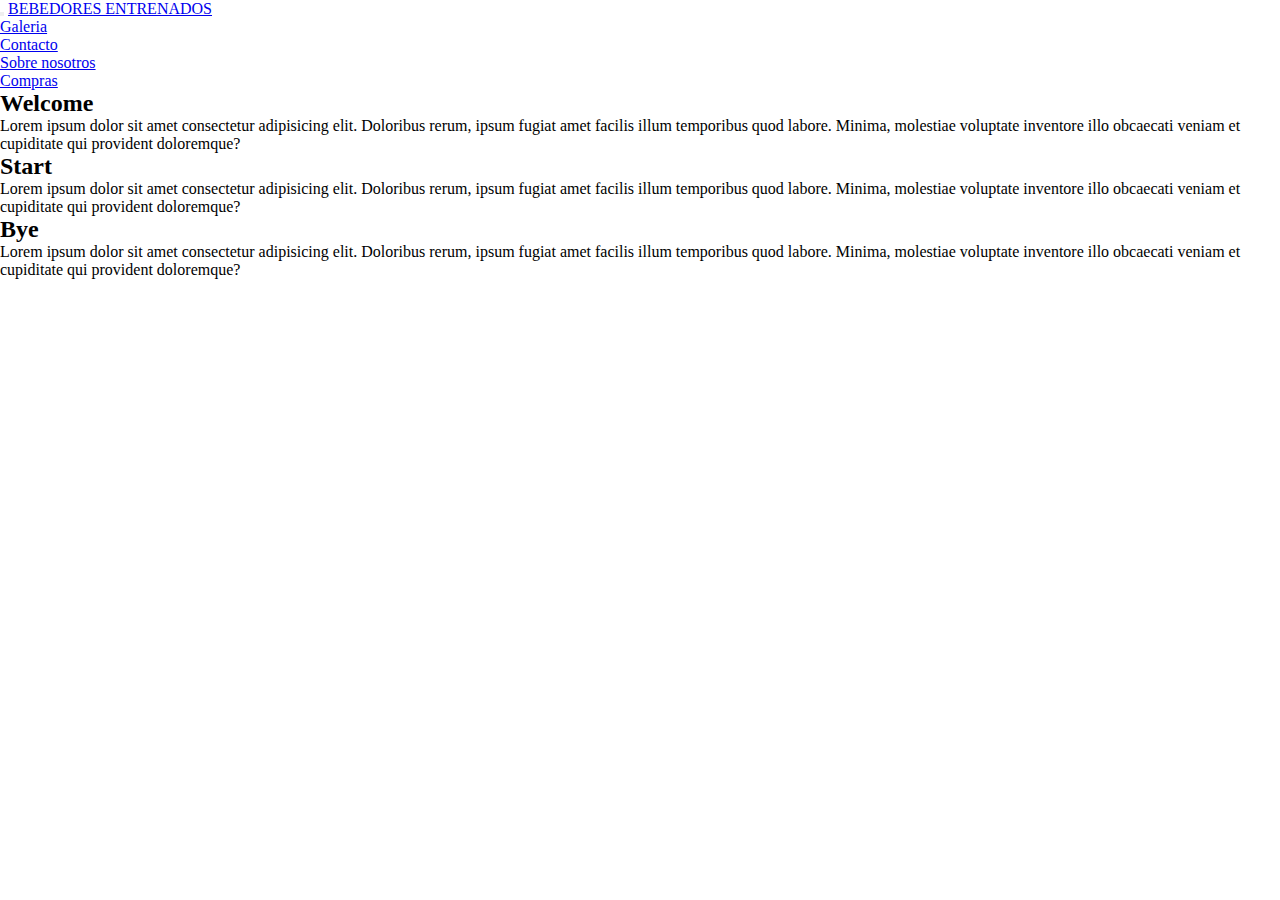
==== index.html @ 82dce369 "editando html+bootstrap" ====
<!doctype html>
<html lang="en">
<head>
    <meta charset="utf-8">
    <meta name="viewport" content="width=device-width, initial-scale=1">
    <link rel="stylesheet" href="css/style.css">
    <link href="https://cdn.jsdelivr.net/npm/bootstrap@5.3.2/dist/css/bootstrap.min.css" rel="stylesheet" integrity="sha384-T3c6CoIi6uLrA9TneNEoa7RxnatzjcDSCmG1MXxSR1GAsXEV/Dwwykc2MPK8M2HN" crossorigin="anonymous">
    <title>Bootstrap demo</title>
</head>
<body >


    <nav class="navbar navbar-expand-sm sticky-top bg-success bg-gradient">
        <div class="container-fluid">
        <button class="navbar-toggler" type="button" data-bs-toggle="collapse" data-bs-target="#navbarTogglerDemo03" aria-controls="navbarTogglerDemo03" aria-expanded="false" aria-label="Toggle navigation">
            <span class="navbar-toggler-icon"></span>
        </button>
        <a class="navbar-brand navbar-expand-sm" href="index.html">BEBEDORES ENTRENADOS</a>
        <div class="collapse navbar-collapse" id="navbarTogglerDemo03">
            <ul class="navbar-nav me-auto mb-2 mb-lg-0">
            <li class="nav-item">
                <a class="nav-link active" aria-current="page" href="pages/gallery.html">Galeria</a>
            </li>
            <li class="nav-item">
                <a class="nav-link active" href="pages/contact.html">Contacto</a>
            </li>
            <li class="nav-item">
                <a class="nav-link active" href="pages/aboutUs.html">Sobre nosotros</a>
            </li>
            </ul>
            <li class="nav-item">
                <a class="nav-link active" href="pages/eShop.html" aria-disabled="true">Compras</a>
            </li>
        </div>
    </nav>

    <section>
        <article class="bg-secondary-subtle">
            <h2>Welcome</h2>
            <p>Lorem ipsum dolor sit amet consectetur adipisicing elit. Doloribus rerum, ipsum fugiat amet facilis illum temporibus quod labore. Minima, molestiae voluptate inventore illo obcaecati veniam et cupiditate qui provident doloremque?</p>
        </article>
    </section>

    <section>
        <article>
            <h2>Start</h2>
            <p>Lorem ipsum dolor sit amet consectetur adipisicing elit. Doloribus rerum, ipsum fugiat amet facilis illum temporibus quod labore. Minima, molestiae voluptate inventore illo obcaecati veniam et cupiditate qui provident doloremque?</p>
        </article>
    </section>

    <section>
        <article>
            <h2>Bye</h2>
            <p>Lorem ipsum dolor sit amet consectetur adipisicing elit. Doloribus rerum, ipsum fugiat amet facilis illum temporibus quod labore. Minima, molestiae voluptate inventore illo obcaecati veniam et cupiditate qui provident doloremque?</p>
        </article>
    </section>



    <!-- script de bootstrap -->
    <script src="https://cdn.jsdelivr.net/npm/bootstrap@5.3.2/dist/js/bootstrap.bundle.min.js" integrity="sha384-C6RzsynM9kWDrMNeT87bh95OGNyZPhcTNXj1NW7RuBCsyN/o0jlpcV8Qyq46cDfL" crossorigin="anonymous"></script>
</body>
</html>
---- css/style.css ----
* {
    padding: 0px;
    margin: 0px;
    box-sizing: border-box;
}

.nav-item {
    list-style: none;
}
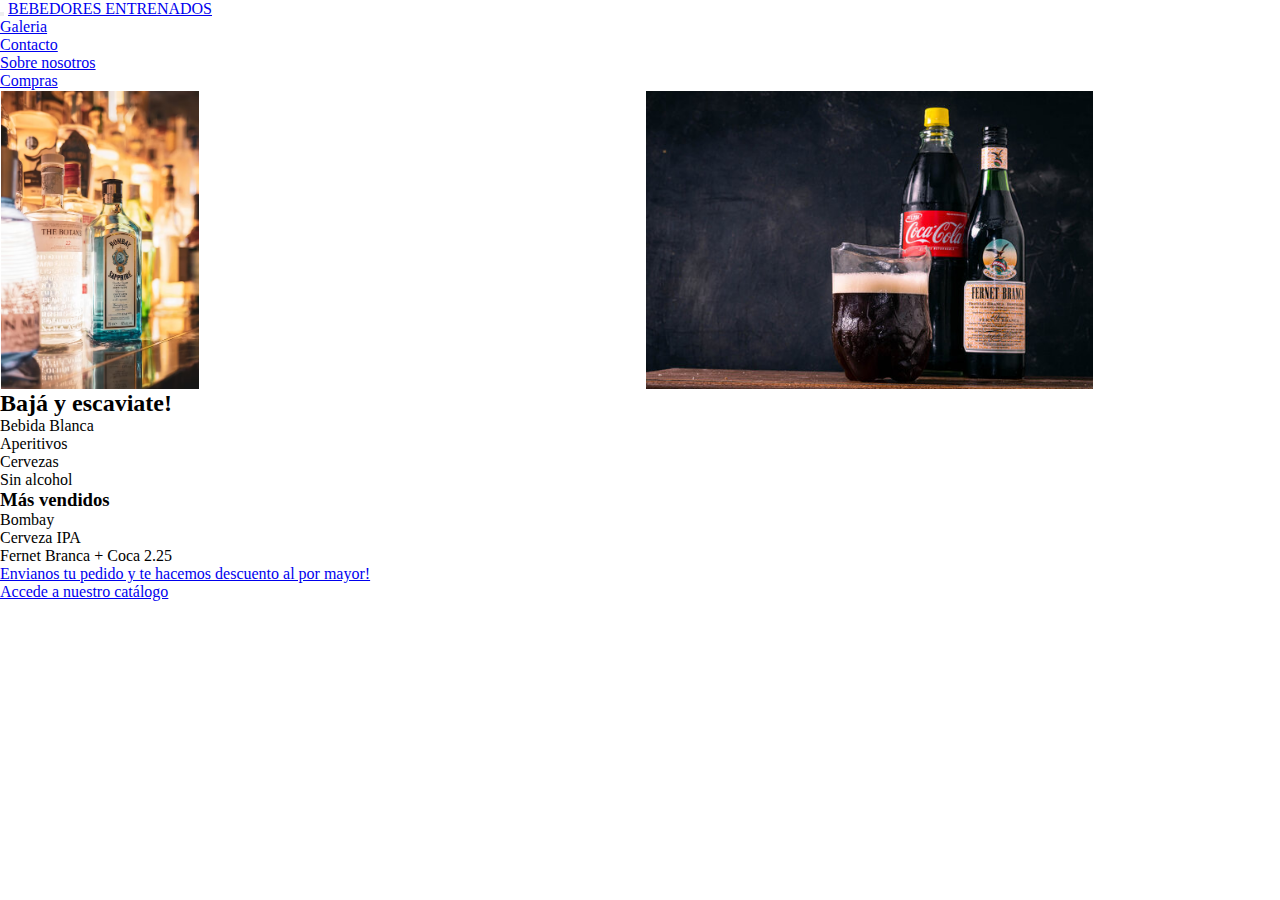
==== commit 82834734: "se agrego navbar a las paginas" ====
--- a/index.html
+++ b/index.html
@@ -15,7 +15,7 @@
         <button class="navbar-toggler" type="button" data-bs-toggle="collapse" data-bs-target="#navbarTogglerDemo03" aria-controls="navbarTogglerDemo03" aria-expanded="false" aria-label="Toggle navigation">
             <span class="navbar-toggler-icon"></span>
         </button>
-        <a class="navbar-brand navbar-expand-sm" href="index.html">BEBEDORES ENTRENADOS</a>
+        <a class="navbar-brand" href="index.html">BEBEDORES ENTRENADOS</a>
         <div class="collapse navbar-collapse" id="navbarTogglerDemo03">
             <ul class="navbar-nav me-auto mb-2 mb-lg-0">
             <li class="nav-item">
@@ -34,27 +34,39 @@
         </div>
     </nav>
 
-    <section>
-        <article class="bg-secondary-subtle">
-            <h2>Welcome</h2>
-            <p>Lorem ipsum dolor sit amet consectetur adipisicing elit. Doloribus rerum, ipsum fugiat amet facilis illum temporibus quod labore. Minima, molestiae voluptate inventore illo obcaecati veniam et cupiditate qui provident doloremque?</p>
-        </article>
+    <section class="section">
+        <div class="img1"><img  src="assets/images/photo-1663738797534-d9c327516967.avif" alt="bebidas alcoholicas">
+        </div>
+
+        <div class="img2"><img src="assets/images/360_F_433361452_bwuYn79oAdKf4bEpvvgpYTy6Ka0kuflM.jpg" alt="fernet con Coca">
+        </div>
+        
     </section>
 
-    <section>
-        <article>
-            <h2>Start</h2>
-            <p>Lorem ipsum dolor sit amet consectetur adipisicing elit. Doloribus rerum, ipsum fugiat amet facilis illum temporibus quod labore. Minima, molestiae voluptate inventore illo obcaecati veniam et cupiditate qui provident doloremque?</p>
-        </article>
-    </section>
 
-    <section>
-        <article>
-            <h2>Bye</h2>
-            <p>Lorem ipsum dolor sit amet consectetur adipisicing elit. Doloribus rerum, ipsum fugiat amet facilis illum temporibus quod labore. Minima, molestiae voluptate inventore illo obcaecati veniam et cupiditate qui provident doloremque?</p>
-        </article>
-    </section>
+    <h2>Bajá y escaviate!</h2>
 
+    <ul>
+        <li>Bebida Blanca</li>
+        <li>Aperitivos</li>
+        <li>Cervezas</li>
+        <li>Sin alcohol</li>
+    </ul>
+    <ol>
+        <h3>Más vendidos</h3>
+        <li>Bombay</li>
+        <li>Cerveza IPA</li>
+        <li>Fernet Branca + Coca 2.25</li>
+    </ol>
+
+    <footer class="footer">
+        <nav>
+            <ul>
+                <li><a href="pages/contact.html">Envianos tu pedido y te hacemos descuento al por mayor!</a></li>
+                <li><a href="pages/galery.html">Accede a nuestro catálogo</a></li>
+            </ul>
+        </nav>
+    </footer>
 
 
     <!-- script de bootstrap -->
--- a/css/style.css
+++ b/css/style.css
@@ -6,4 +6,33 @@
 
 .nav-item {
     list-style: none;
+}
+
+.section {
+    display: grid;
+    grid-template-columns: repeat(2, 1fr);
+    padding: 0px;
+    margin: 0px;
+    gap: 10px;
+}
+
+.img1  {
+    display: flex;
+    
+    width: max-content;
+    height: 300px;
+    border: 1px solid transparent;
+}
+
+.img2 {
+    display: flex;
+    width: 400px;
+    height: 300px;
+    border: 1px solid transparent;
+}
+@media (max-width: 380px) {
+    a.navbar-brand {
+        color: white;
+        visibility: hidden;
+    }
 }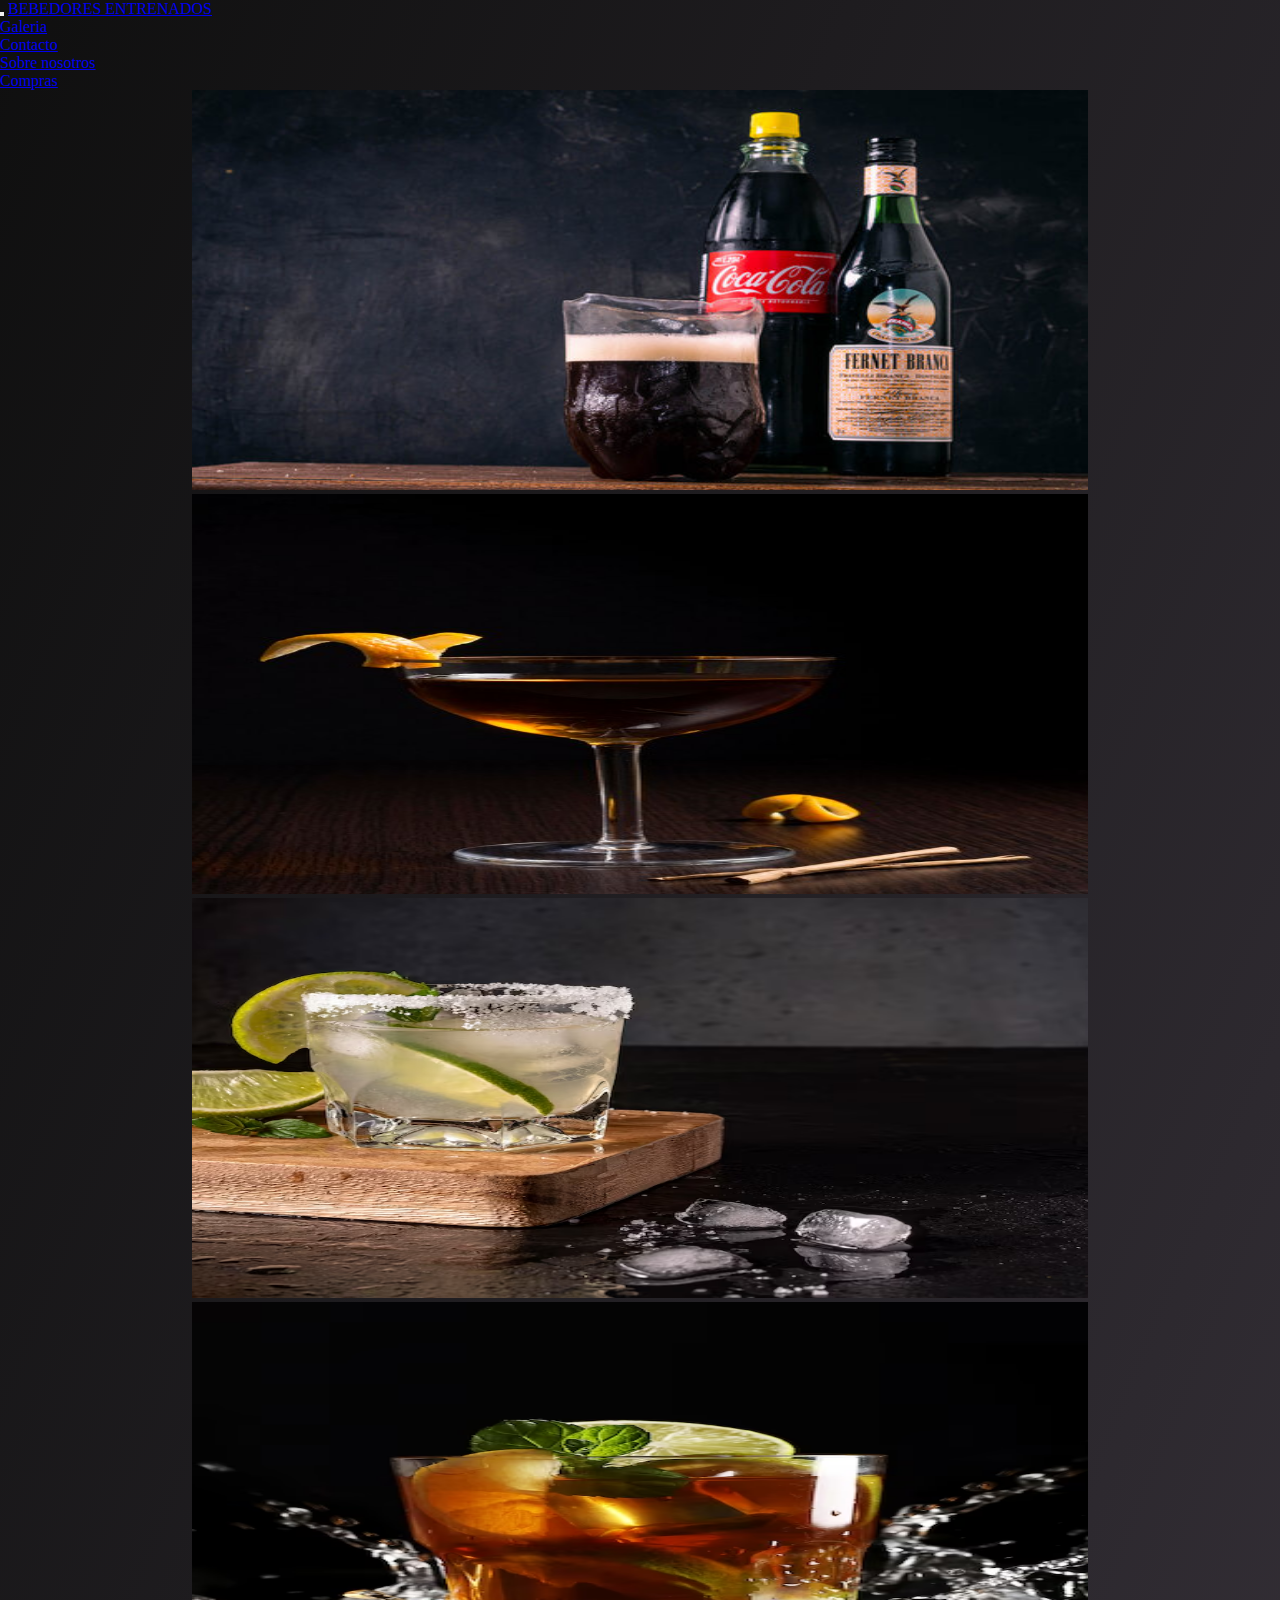
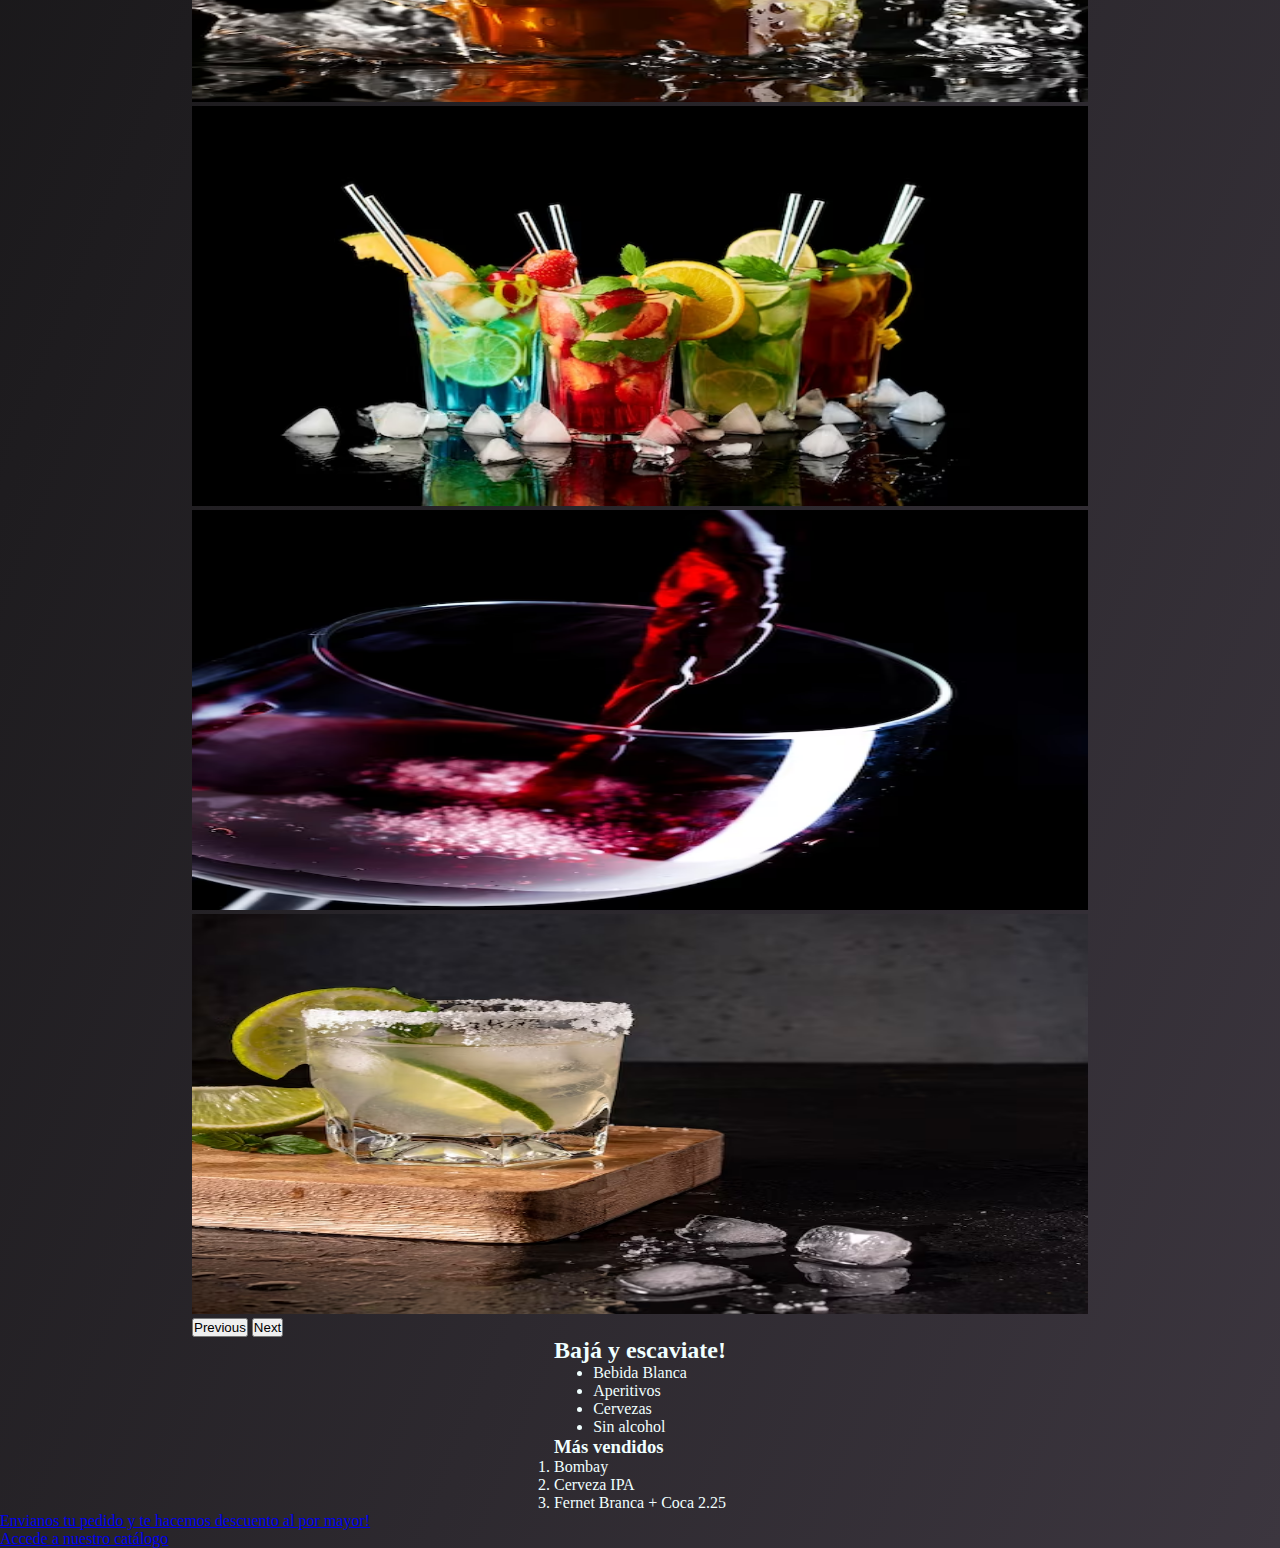
==== commit 575bbc77: "colores, bg img, navbar, pages linkeadas" ====
--- a/index.html
+++ b/index.html
@@ -1,63 +1,101 @@
 <!doctype html>
 <html lang="en">
+
 <head>
     <meta charset="utf-8">
     <meta name="viewport" content="width=device-width, initial-scale=1">
     <link rel="stylesheet" href="css/style.css">
-    <link href="https://cdn.jsdelivr.net/npm/bootstrap@5.3.2/dist/css/bootstrap.min.css" rel="stylesheet" integrity="sha384-T3c6CoIi6uLrA9TneNEoa7RxnatzjcDSCmG1MXxSR1GAsXEV/Dwwykc2MPK8M2HN" crossorigin="anonymous">
-    <title>Bootstrap demo</title>
+    <link href="https://cdn.jsdelivr.net/npm/bootstrap@5.3.2/dist/css/bootstrap.min.css" rel="stylesheet"
+        integrity="sha384-T3c6CoIi6uLrA9TneNEoa7RxnatzjcDSCmG1MXxSR1GAsXEV/Dwwykc2MPK8M2HN" crossorigin="anonymous">
+    <title>BEBEDORES ENTRENADOS</title>
 </head>
-<body >
 
+<body class="body">
 
-    <nav class="navbar navbar-expand-sm sticky-top bg-success bg-gradient">
-        <div class="container-fluid">
-        <button class="navbar-toggler" type="button" data-bs-toggle="collapse" data-bs-target="#navbarTogglerDemo03" aria-controls="navbarTogglerDemo03" aria-expanded="false" aria-label="Toggle navigation">
-            <span class="navbar-toggler-icon"></span>
-        </button>
-        <a class="navbar-brand" href="index.html">BEBEDORES ENTRENADOS</a>
-        <div class="collapse navbar-collapse" id="navbarTogglerDemo03">
-            <ul class="navbar-nav me-auto mb-2 mb-lg-0">
-            <li class="nav-item">
-                <a class="nav-link active" aria-current="page" href="pages/gallery.html">Galeria</a>
-            </li>
-            <li class="nav-item">
-                <a class="nav-link active" href="pages/contact.html">Contacto</a>
-            </li>
-            <li class="nav-item">
-                <a class="nav-link active" href="pages/aboutUs.html">Sobre nosotros</a>
-            </li>
-            </ul>
-            <li class="nav-item">
-                <a class="nav-link active" href="pages/eShop.html" aria-disabled="true">Compras</a>
-            </li>
-        </div>
+    <nav class="navbar navbar-expand-sm sticky-top bg-dark ">
+        <div class="container-fluid ">
+            <button class="navbar-toggler " type="button" data-bs-toggle="collapse" data-bs-target="#navbarTogglerDemo03"
+                aria-controls="navbarTogglerDemo03" aria-expanded="false" aria-label="Toggle navigation">
+                <span class="navbar-toggler-icon"></span>
+            </button>
+            <a class="navbar-brand text-light " href="index.html">BEBEDORES ENTRENADOS</a>
+            <div class="collapse navbar-collapse" id="navbarTogglerDemo03">
+                <ul class="navbar-nav me-auto mb-2 mb-lg-0 ">
+                    <li class="nav-item ">
+                        <a class="nav-link active text-light" aria-current="page" href="pages/gallery.html">Galeria</a>
+                    </li>
+                    <li class="nav-item ">
+                        <a class="nav-link active text-light" href="pages/contact.html">Contacto</a>
+                    </li>
+                    <li class="nav-item">
+                        <a class="nav-link active text-light" href="pages/aboutUs.html">Sobre nosotros</a>
+                    </li>
+                    <li class="nav-item__compras">
+                        <a class="nav-link active text-light" href="pages/eShop.html">Compras</a>
+                    </li>
+                </ul>
+            </div>
     </nav>
 
-    <section class="section">
-        <div class="img1"><img  src="assets/images/photo-1663738797534-d9c327516967.avif" alt="bebidas alcoholicas">
+    <section class="carrusel">
+        <div id="carouselExampleInterval" class="carousel slide" data-bs-ride="carousel">
+            <div class="carousel-inner">
+                <div class="carousel-item active" data-bs-interval="10000">
+                    <img src="assets/images/360_F_433361452_bwuYn79oAdKf4bEpvvgpYTy6Ka0kuflM.jpg" class="d-block w-100" alt="...">
+                </div>
+                <div class="carousel-item" data-bs-interval="2000">
+                    <img src="assets/images/copa-coctel-aromatica-lista-ser-servida_23-2148617680.jpg" class="d-block w-100" alt="...">
+                </div>
+                <div class="carousel-item">
+                    <img src="assets/images/deliciosa-bebida-limon-hielo_23-2148751853.avif" class="d-block w-10000000" alt="...">
+                </div>
+    
+                <div class="carousel-item">
+                    <img src="assets/images/delicioso-te-helado_144627-27220.avif" class="d-block w-100" alt="...">
+                </div>
+                <div class="carousel-item">
+                    <img src="assets/images/long-island-ice-tea-mojito-cocteles-laguna-azul-studio-disparo-sobre-fondo-negro_220507-20943.avif" class="d-block w-100" alt="...">
+                </div><div class="carousel-item">
+                    <img src="assets/images/verter-vino-tinto-copa_93675-135827.avif" class="d-block w-100" alt="...">
+                </div>
+                <div class="carousel-item">
+                    <img src="assets/images/deliciosa-bebida-limon-hielo_23-2148751853.avif" class="d-block w-100" alt="...">
+                </div>
+            </div>
+            <button class="carousel-control-prev" type="button" data-bs-target="#carouselExampleInterval"
+                data-bs-slide="prev">
+                <span class="carousel-control-prev-icon" aria-hidden="true"></span>
+                <span class="visually-hidden">Previous</span>
+            </button>
+            <button class="carousel-control-next" type="button" data-bs-target="#carouselExampleInterval"
+                data-bs-slide="next">
+                <span class="carousel-control-next-icon" aria-hidden="true"></span>
+                <span class="visually-hidden">Next</span>
+            </button>
         </div>
-
-        <div class="img2"><img src="assets/images/360_F_433361452_bwuYn79oAdKf4bEpvvgpYTy6Ka0kuflM.jpg" alt="fernet con Coca">
-        </div>
-        
     </section>
 
+    <main class="main">
 
-    <h2>Bajá y escaviate!</h2>
+        <h2>Bajá y escaviate!</h2>
 
-    <ul>
-        <li>Bebida Blanca</li>
-        <li>Aperitivos</li>
-        <li>Cervezas</li>
-        <li>Sin alcohol</li>
-    </ul>
-    <ol>
-        <h3>Más vendidos</h3>
-        <li>Bombay</li>
-        <li>Cerveza IPA</li>
-        <li>Fernet Branca + Coca 2.25</li>
-    </ol>
+        <ul>
+            <li>Bebida Blanca</li>
+            <li>Aperitivos</li>
+            <li>Cervezas</li>
+            <li>Sin alcohol</li>
+        </ul>
+        <ol>
+            <h3>Más vendidos</h3>
+            <li>Bombay</li>
+            <li>Cerveza IPA</li>
+            <li>Fernet Branca + Coca 2.25</li>
+        </ol>
+
+    </main>
+    
+
+    
 
     <footer class="footer">
         <nav>
@@ -70,6 +108,9 @@
 
 
     <!-- script de bootstrap -->
-    <script src="https://cdn.jsdelivr.net/npm/bootstrap@5.3.2/dist/js/bootstrap.bundle.min.js" integrity="sha384-C6RzsynM9kWDrMNeT87bh95OGNyZPhcTNXj1NW7RuBCsyN/o0jlpcV8Qyq46cDfL" crossorigin="anonymous"></script>
+    <script src="https://cdn.jsdelivr.net/npm/bootstrap@5.3.2/dist/js/bootstrap.bundle.min.js"
+        integrity="sha384-C6RzsynM9kWDrMNeT87bh95OGNyZPhcTNXj1NW7RuBCsyN/o0jlpcV8Qyq46cDfL"
+        crossorigin="anonymous"></script>
 </body>
-</html>
+
+</html>--- a/css/style.css
+++ b/css/style.css
@@ -4,32 +4,32 @@
     box-sizing: border-box;
 }
 
-.nav-item {
-    list-style: none;
+.body {
+    background: linear-gradient(to right bottom, #0f0f0f, rgb(60, 54, 63));
+    color: azure;
 }
 
-.section {
-    display: grid;
-    grid-template-columns: repeat(2, 1fr);
-    padding: 0px;
-    margin: 0px;
-    gap: 10px;
+
+.carrusel {
+    display: flex;
+    justify-content: center;
 }
 
-.img1  {
-    display: flex;
-    
-    width: max-content;
-    height: 300px;
-    border: 1px solid transparent;
+#carouselExampleInterval{
+    width: 70%;
 }
 
-.img2 {
-    display: flex;
-    width: 400px;
-    height: 300px;
-    border: 1px solid transparent;
+
+.d-block {
+    height: 400px;
+    width: 100%;
 }
+
+.main {
+    display: grid;
+    place-items: center;
+}
+
 @media (max-width: 380px) {
     a.navbar-brand {
         color: white;
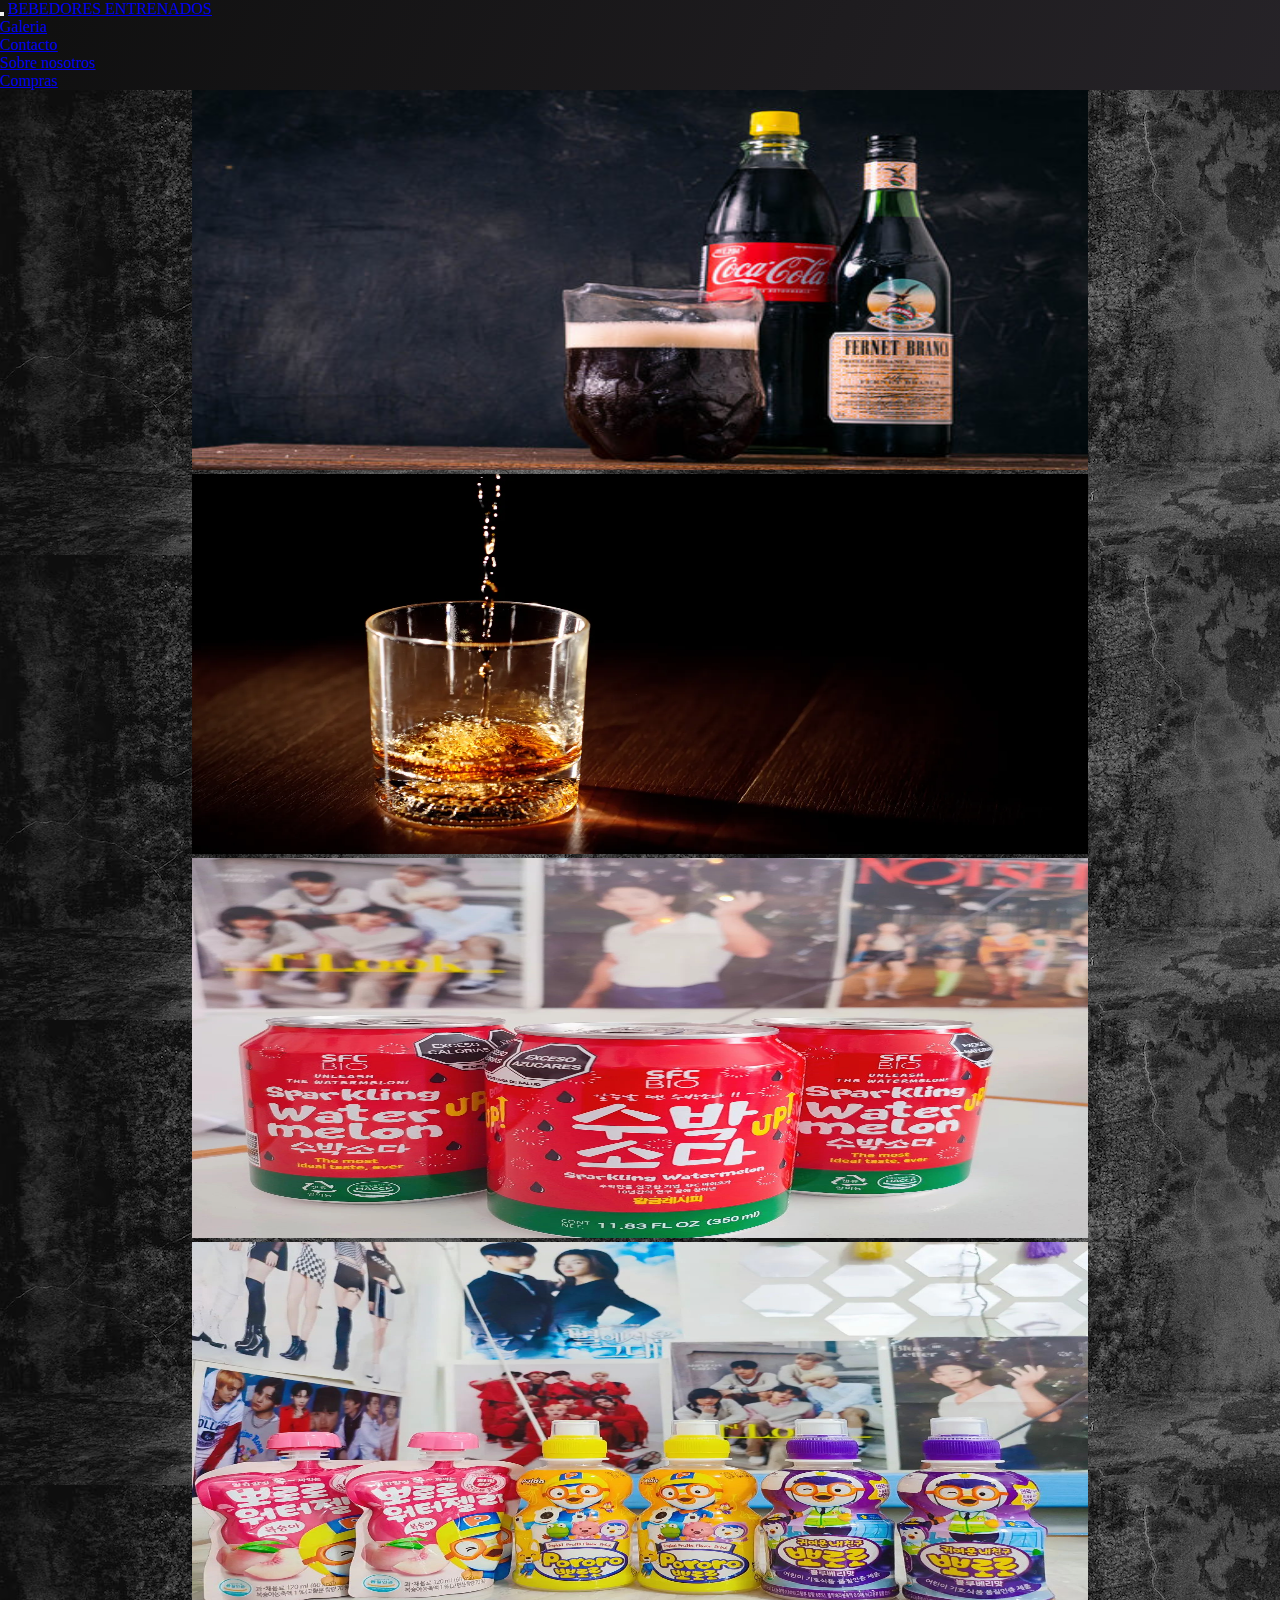
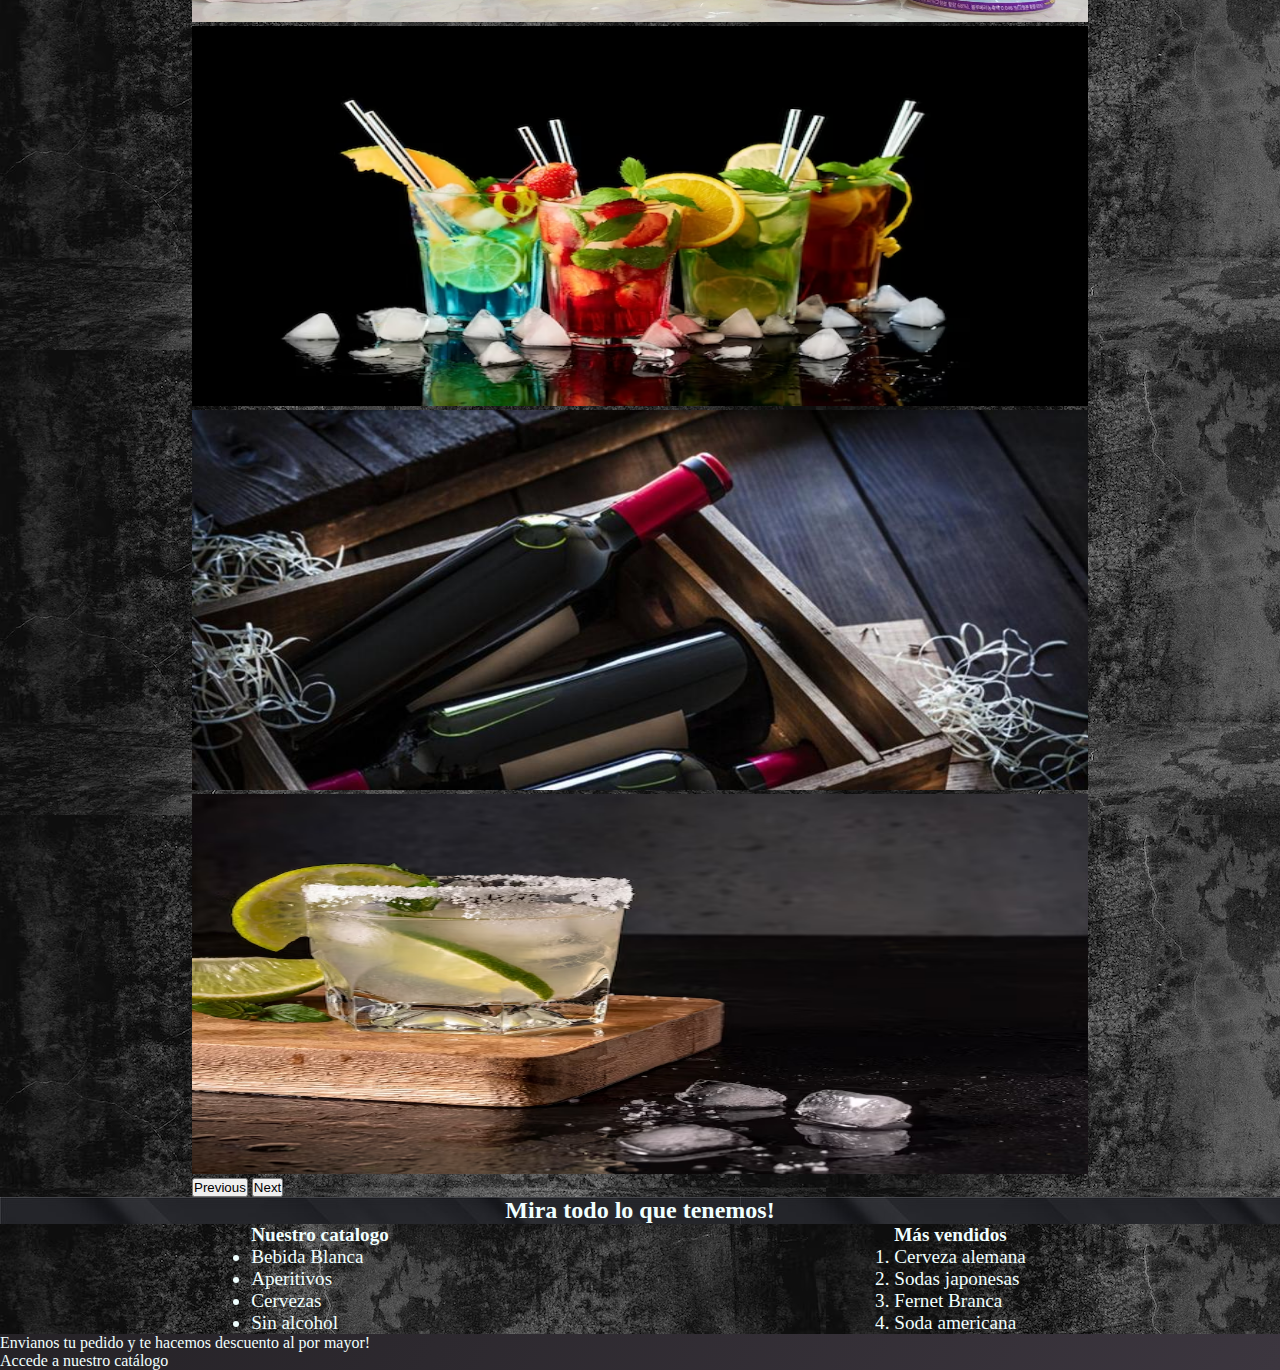
==== commit c1bcc477: "primer commit" ====
--- a/index.html
+++ b/index.html
@@ -44,19 +44,19 @@
                     <img src="assets/images/360_F_433361452_bwuYn79oAdKf4bEpvvgpYTy6Ka0kuflM.jpg" class="d-block w-100" alt="...">
                 </div>
                 <div class="carousel-item" data-bs-interval="2000">
-                    <img src="assets/images/copa-coctel-aromatica-lista-ser-servida_23-2148617680.jpg" class="d-block w-100" alt="...">
+                    <img src="assets/images/whiskey1.webp" class="d-block w-100" alt="...">
                 </div>
                 <div class="carousel-item">
-                    <img src="assets/images/deliciosa-bebida-limon-hielo_23-2148751853.avif" class="d-block w-10000000" alt="...">
+                    <img src="assets/images/sodachina7.jpg" class="d-block w-10000000" alt="...">
                 </div>
     
                 <div class="carousel-item">
-                    <img src="assets/images/delicioso-te-helado_144627-27220.avif" class="d-block w-100" alt="...">
+                    <img src="assets/images/sodachina6.jpg" class="d-block w-100" alt="...">
                 </div>
                 <div class="carousel-item">
                     <img src="assets/images/long-island-ice-tea-mojito-cocteles-laguna-azul-studio-disparo-sobre-fondo-negro_220507-20943.avif" class="d-block w-100" alt="...">
                 </div><div class="carousel-item">
-                    <img src="assets/images/verter-vino-tinto-copa_93675-135827.avif" class="d-block w-100" alt="...">
+                    <img src="assets/images/vinos1.jpeg" class="d-block w-100" alt="...">
                 </div>
                 <div class="carousel-item">
                     <img src="assets/images/deliciosa-bebida-limon-hielo_23-2148751853.avif" class="d-block w-100" alt="...">
@@ -75,33 +75,38 @@
         </div>
     </section>
 
-    <main class="main">
+    <main>
 
-        <h2>Bajá y escaviate!</h2>
+        <h2 class="titulo">Mira todo lo que tenemos!</h2>
 
-        <ul>
-            <li>Bebida Blanca</li>
-            <li>Aperitivos</li>
-            <li>Cervezas</li>
-            <li>Sin alcohol</li>
-        </ul>
-        <ol>
-            <h3>Más vendidos</h3>
-            <li>Bombay</li>
-            <li>Cerveza IPA</li>
-            <li>Fernet Branca + Coca 2.25</li>
-        </ol>
+        <section class="listas">
+
+            <ul>
+                <h4>Nuestro catalogo</h4>
+                <li><a href="pages/gallery.html" class="footer__a">Bebida Blanca</a></li>
+                <li><a href="pages/gallery.html" class="footer__a">Aperitivos</a></li>
+                <li><a href="pages/gallery.html" class="footer__a">Cervezas</a></li>
+                <li><a href="pages/gallery.html" class="footer__a">Sin alcohol</a></li>
+            </ul>
+            <ol>
+                <h4>Más vendidos</h4>
+                <li><a class="footer__a" href="pages/gallery.html">Cerveza alemana</a></li>
+                <li><a class="footer__a" href="pages/gallery.html">Sodas japonesas</a></li>
+                <li><a class="footer__a" href="pages/gallery.html">Fernet Branca</a></li>
+                <li><a class="footer__a" href="pages/gallery.html">Soda americana</a></li>
+            </ol>
+
+        </section>
 
     </main>
     
 
-    
 
-    <footer class="footer">
+    <footer>
         <nav>
-            <ul>
-                <li><a href="pages/contact.html">Envianos tu pedido y te hacemos descuento al por mayor!</a></li>
-                <li><a href="pages/galery.html">Accede a nuestro catálogo</a></li>
+            <ul class="footer__ul">
+                <li><a class="footer__a" href="pages/contact.html">Envianos tu pedido y te hacemos descuento al por mayor!</a></li>
+                <li><a a class="footer__a" href="pages/galery.html">Accede a nuestro catálogo</a></li>
             </ul>
         </nav>
     </footer>
--- a/css/style.css
+++ b/css/style.css
@@ -5,14 +5,23 @@
 }
 
 .body {
-    background: linear-gradient(to right bottom, #0f0f0f, rgb(60, 54, 63));
+    background: linear-gradient(to right bottom, #0f0f0f, #3c363f);
     color: azure;
 }
+/* color dark bootstrap  212529 */
 
+.nav-link:hover{
+    background-color: #212529;
+    color: #000000;
+    border-radius: 100px;
+    box-shadow: 1px 1px #555a55 ;
+    padding-top: 10px;
+}
 
 .carrusel {
     display: flex;
     justify-content: center;
+    background-image: url(../assets/images/fondogris.avif);
 }
 
 #carouselExampleInterval{
@@ -21,13 +30,41 @@
 
 
 .d-block {
-    height: 400px;
+    height: 380px;
     width: 100%;
 }
 
-.main {
+.titulo {
+    display: flex;
+    justify-content: center;
+    background-image: url(../assets/images/fondogris2.jpg);
+}
+
+.listas {
     display: grid;
+    grid-template-columns: repeat(2, 1fr);
     place-items: center;
+    font-size: larger;
+    list-style: none;
+    background-image: url(../assets/images/fondogris.avif);
+    background-color: #212529;
+
+}
+
+.footer__ul {
+    list-style: none;
+}
+
+.footer__a {
+    list-style: none;
+    text-decoration: none;
+    color: azure;
+}
+
+.footer__a:hover {
+    padding-left: 10px;
+    border-radius: 8px;
+    box-shadow: 2px 2px #555a55 ;
 }
 
 @media (max-width: 380px) {
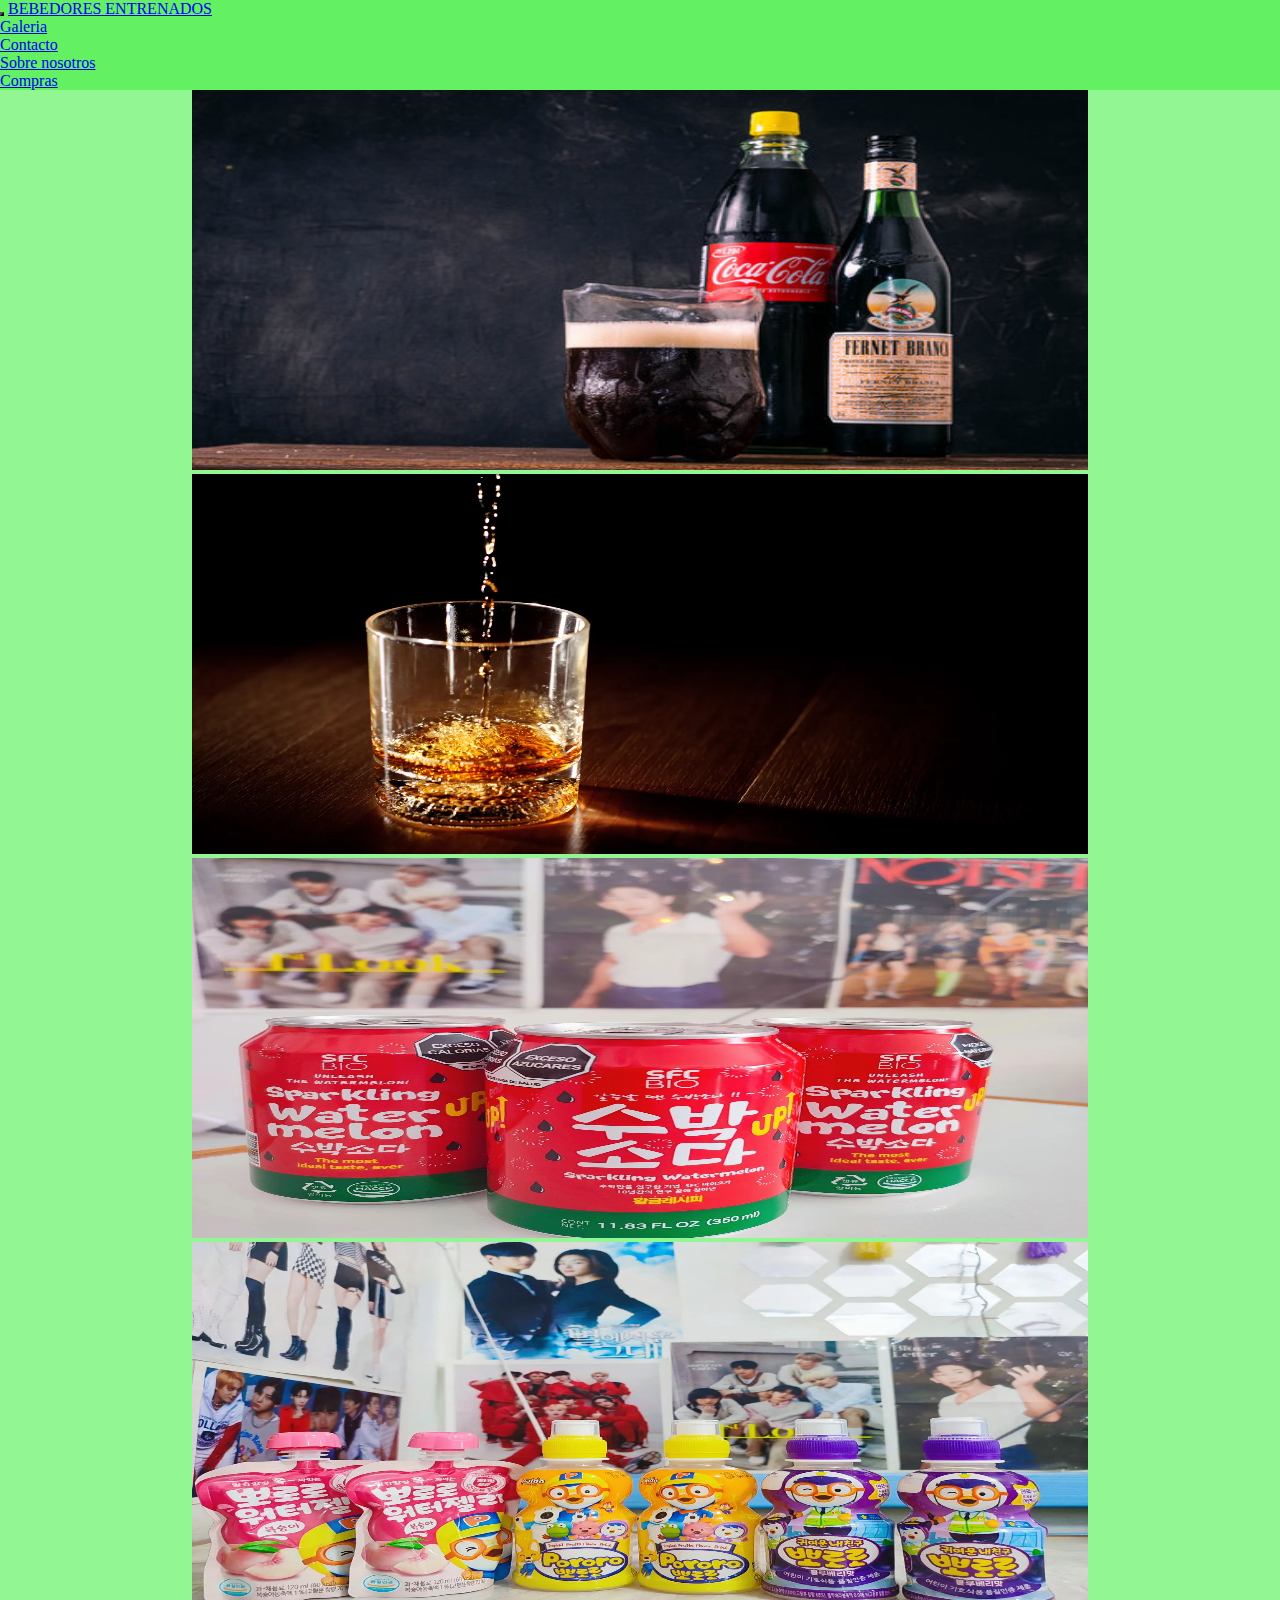
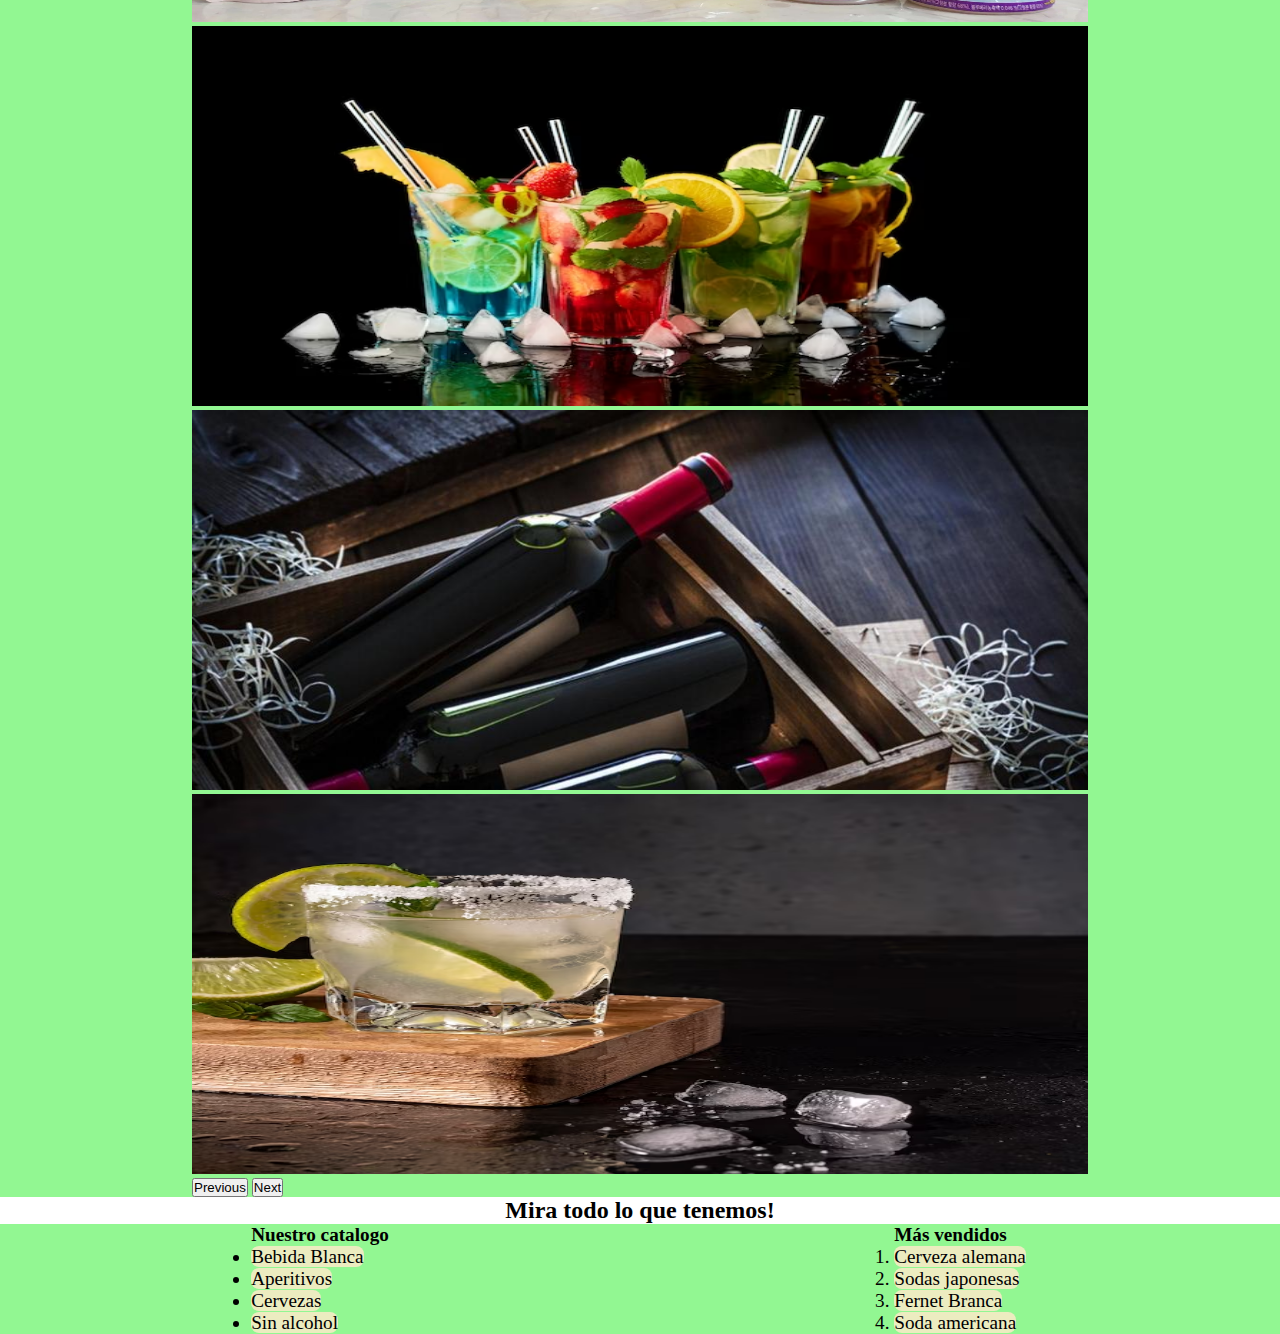
==== commit 97ba3886: "commit" ====
--- a/index.html
+++ b/index.html
@@ -14,7 +14,7 @@
 
     <nav class="navbar navbar-expand-sm sticky-top bg-dark ">
         <div class="container-fluid ">
-            <button class="navbar-toggler " type="button" data-bs-toggle="collapse" data-bs-target="#navbarTogglerDemo03"
+            <button id="boton" class="navbar-toggler " type="button" data-bs-toggle="collapse" data-bs-target="#navbarTogglerDemo03"
                 aria-controls="navbarTogglerDemo03" aria-expanded="false" aria-label="Toggle navigation">
                 <span class="navbar-toggler-icon"></span>
             </button>
@@ -41,7 +41,8 @@
         <div id="carouselExampleInterval" class="carousel slide" data-bs-ride="carousel">
             <div class="carousel-inner">
                 <div class="carousel-item active" data-bs-interval="10000">
-                    <img src="assets/images/360_F_433361452_bwuYn79oAdKf4bEpvvgpYTy6Ka0kuflM.jpg" class="d-block w-100" alt="...">
+                    <img src="assets/images/360_F_433361452_bwuYn79oAdKf4bEpvvgpYTy6Ka0kuflM.jpg" class="d-block w-100"
+                        alt="...">
                 </div>
                 <div class="carousel-item" data-bs-interval="2000">
                     <img src="assets/images/whiskey1.webp" class="d-block w-100" alt="...">
@@ -49,17 +50,20 @@
                 <div class="carousel-item">
                     <img src="assets/images/sodachina7.jpg" class="d-block w-10000000" alt="...">
                 </div>
-    
+
                 <div class="carousel-item">
                     <img src="assets/images/sodachina6.jpg" class="d-block w-100" alt="...">
                 </div>
                 <div class="carousel-item">
-                    <img src="assets/images/long-island-ice-tea-mojito-cocteles-laguna-azul-studio-disparo-sobre-fondo-negro_220507-20943.avif" class="d-block w-100" alt="...">
-                </div><div class="carousel-item">
+                    <img src="assets/images/long-island-ice-tea-mojito-cocteles-laguna-azul-studio-disparo-sobre-fondo-negro_220507-20943.avif"
+                        class="d-block w-100" alt="...">
+                </div>
+                <div class="carousel-item">
                     <img src="assets/images/vinos1.jpeg" class="d-block w-100" alt="...">
                 </div>
                 <div class="carousel-item">
-                    <img src="assets/images/deliciosa-bebida-limon-hielo_23-2148751853.avif" class="d-block w-100" alt="...">
+                    <img src="assets/images/deliciosa-bebida-limon-hielo_23-2148751853.avif" class="d-block w-100"
+                        alt="...">
                 </div>
             </div>
             <button class="carousel-control-prev" type="button" data-bs-target="#carouselExampleInterval"
@@ -81,35 +85,42 @@
 
         <section class="listas">
 
-            <ul>
-                <h4>Nuestro catalogo</h4>
-                <li><a href="pages/gallery.html" class="footer__a">Bebida Blanca</a></li>
-                <li><a href="pages/gallery.html" class="footer__a">Aperitivos</a></li>
-                <li><a href="pages/gallery.html" class="footer__a">Cervezas</a></li>
-                <li><a href="pages/gallery.html" class="footer__a">Sin alcohol</a></li>
-            </ul>
-            <ol>
-                <h4>Más vendidos</h4>
-                <li><a class="footer__a" href="pages/gallery.html">Cerveza alemana</a></li>
-                <li><a class="footer__a" href="pages/gallery.html">Sodas japonesas</a></li>
-                <li><a class="footer__a" href="pages/gallery.html">Fernet Branca</a></li>
-                <li><a class="footer__a" href="pages/gallery.html">Soda americana</a></li>
-            </ol>
+            <div class="listas1">
+                <ul class="listas1">
+                    <h4>Nuestro catalogo</h4>
+                    <li><a href="pages/gallery.html" class="footer__a">Bebida Blanca</a></li>
+                    <li><a href="pages/gallery.html" class="footer__a">Aperitivos</a></li>
+                    <li><a href="pages/gallery.html" class="footer__a">Cervezas</a></li>
+                    <li><a href="pages/gallery.html" class="footer__a">Sin alcohol</a></li>
+                </ul>
+            </div>
+
+            
+            <div class="listas2">
+                <ol >
+                    <h4>Más vendidos</h4>
+                    <li><a class="footer__a" href="pages/gallery.html">Cerveza alemana</a></li>
+                    <li><a class="footer__a" href="pages/gallery.html">Sodas japonesas</a></li>
+                    <li><a class="footer__a" href="pages/gallery.html">Fernet Branca</a></li>
+                    <li><a class="footer__a" href="pages/gallery.html">Soda americana</a></li>
+                </ol>
+            </div>
 
         </section>
 
     </main>
-    
 
 
-    <footer>
+
+   <!--  <footer>
         <nav>
             <ul class="footer__ul">
-                <li><a class="footer__a" href="pages/contact.html">Envianos tu pedido y te hacemos descuento al por mayor!</a></li>
+                <li><a class="footer__a" href="pages/contact.html">Envianos tu pedido y te hacemos descuento al por
+                        mayor!</a></li>
                 <li><a a class="footer__a" href="pages/galery.html">Accede a nuestro catálogo</a></li>
             </ul>
         </nav>
-    </footer>
+    </footer> -->
 
 
     <!-- script de bootstrap -->
--- a/css/style.css
+++ b/css/style.css
@@ -5,8 +5,8 @@
 }
 
 .body {
-    background: linear-gradient(to right bottom, #0f0f0f, #3c363f);
-    color: azure;
+    background-color: #63f063;
+    color: #000000;
 }
 /* color dark bootstrap  212529 */
 
@@ -17,11 +17,16 @@
     box-shadow: 1px 1px #555a55 ;
     padding-top: 10px;
 }
+#boton {
+    background-color: visible;
+    backface-visibility: visible;
+    background-color: #92f792;
 
+}
 .carrusel {
     display: flex;
     justify-content: center;
-    background-image: url(../assets/images/fondogris.avif);
+    background-color:#92f792;
 }
 
 #carouselExampleInterval{
@@ -37,19 +42,23 @@
 .titulo {
     display: flex;
     justify-content: center;
-    background-image: url(../assets/images/fondogris2.jpg);
+    background-color: #ffffff;
 }
 
 .listas {
     display: grid;
     grid-template-columns: repeat(2, 1fr);
+    overflow: hidden;
     place-items: center;
     font-size: larger;
     list-style: none;
-    background-image: url(../assets/images/fondogris.avif);
-    background-color: #212529;
+    background-color: #92f792;
 
 }
+.listas1, .listas2 {
+    
+}
+
 
 .footer__ul {
     list-style: none;
@@ -58,7 +67,9 @@
 .footer__a {
     list-style: none;
     text-decoration: none;
-    color: azure;
+    color: rgb(0, 0, 0);
+    background-color: #ececc0;
+    border-radius: 8px;
 }
 
 .footer__a:hover {
@@ -69,7 +80,22 @@
 
 @media (max-width: 380px) {
     a.navbar-brand {
-        color: white;
-        visibility: hidden;
+        visibility:hidden;
+        width: 100%;
+        height: 100px;
+    }
+    .footer__a {
+        grid-template-columns: repeat(1, 1fr);
+        height: 100%;
+    }
+
+    .listas{
+        display: grid;
+        grid-template-columns: repeat(1, 1fr);
+        height: 100%;
+    }
+    .carouselExampleInterval{
+        width: 100%;
+        height: 50px;
     }
 }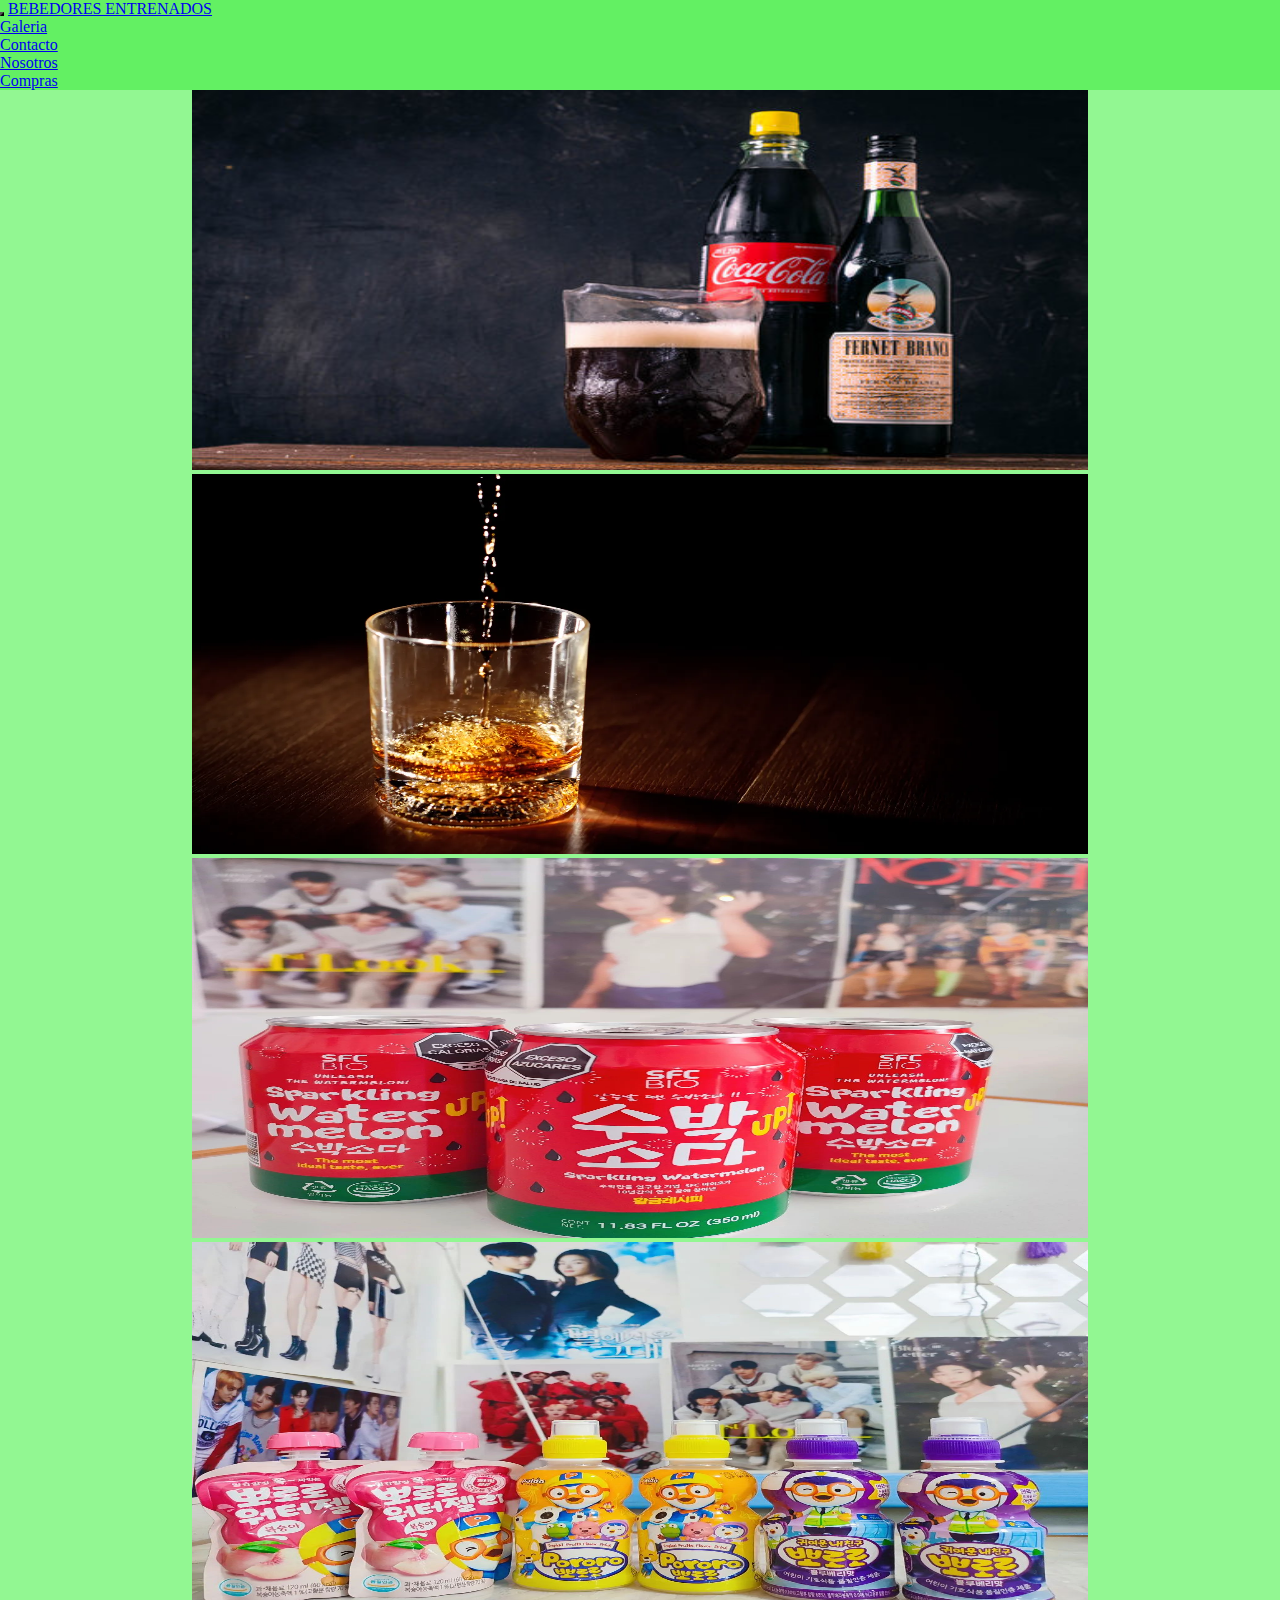
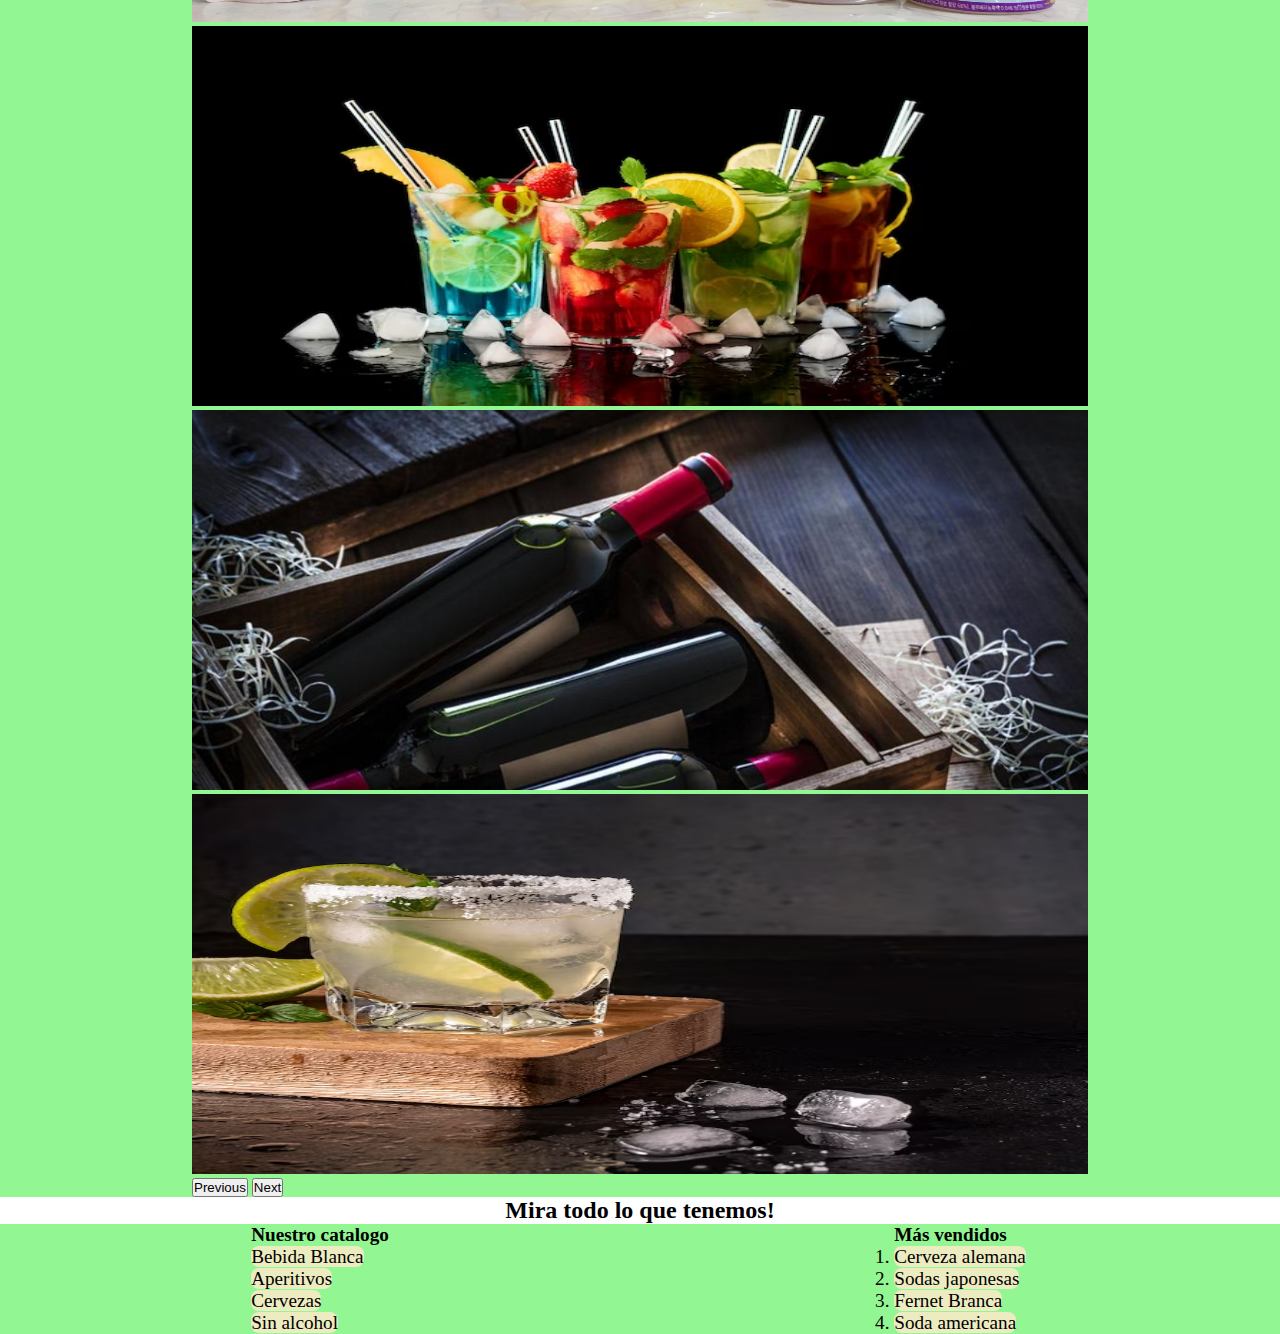
==== commit 68e6df69: "quite el scroll -380" ====
--- a/index.html
+++ b/index.html
@@ -18,7 +18,7 @@
                 aria-controls="navbarTogglerDemo03" aria-expanded="false" aria-label="Toggle navigation">
                 <span class="navbar-toggler-icon"></span>
             </button>
-            <a class="navbar-brand text-light " href="index.html">BEBEDORES ENTRENADOS</a>
+            <a class="navbar-brand text-light collapse navbar-collapse" href="index.html">BEBEDORES ENTRENADOS</a>
             <div class="collapse navbar-collapse" id="navbarTogglerDemo03">
                 <ul class="navbar-nav me-auto mb-2 mb-lg-0 ">
                     <li class="nav-item ">
@@ -28,7 +28,7 @@
                         <a class="nav-link active text-light" href="pages/contact.html">Contacto</a>
                     </li>
                     <li class="nav-item">
-                        <a class="nav-link active text-light" href="pages/aboutUs.html">Sobre nosotros</a>
+                        <a class="nav-link active text-light" href="pages/aboutUs.html">Nosotros</a>
                     </li>
                     <li class="nav-item__compras">
                         <a class="nav-link active text-light" href="pages/eShop.html">Compras</a>
--- a/css/style.css
+++ b/css/style.css
@@ -53,10 +53,11 @@
     font-size: larger;
     list-style: none;
     background-color: #92f792;
+}
 
-}
+
 .listas1, .listas2 {
-    
+    list-style: none;
 }
 
 
@@ -79,9 +80,17 @@
 }
 
 @media (max-width: 380px) {
+    html, .body {
+        width: 100%;
+        overflow-x: hidden;
+        
+    }
+
+    
     a.navbar-brand {
-        visibility:hidden;
-        width: 100%;
+        display: flex;
+        visibility: collapse;
+        width: 50%;
         height: 100px;
     }
     .footer__a {
@@ -94,8 +103,4 @@
         grid-template-columns: repeat(1, 1fr);
         height: 100%;
     }
-    .carouselExampleInterval{
-        width: 100%;
-        height: 50px;
-    }
 }